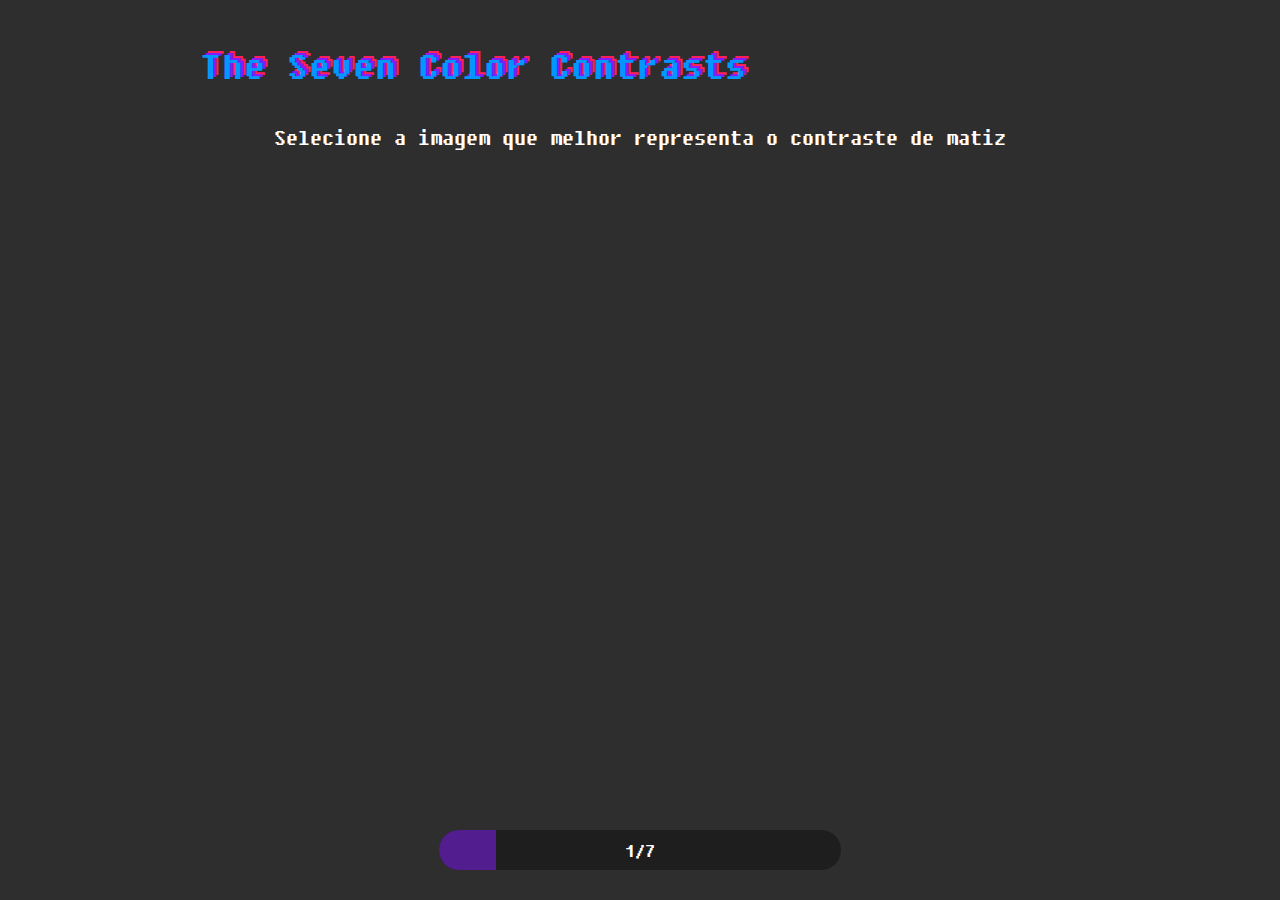
==== index.html @ 7fa82924 "up" ====
<!DOCTYPE html>
<html lang="en">

<head>
    <meta charset="UTF-8">
    <meta name="viewport" content="width=device-width, initial-scale=1.0">
    <meta http-equiv="X-UA-Compatible" content="ie=edge">
    <title>The Seven Color Contrasts</title>
    <link rel="stylesheet" href="https://use.fontawesome.com/releases/v5.8.2/css/all.css" integrity="sha384-oS3vJWv+0UjzBfQzYUhtDYW+Pj2yciDJxpsK1OYPAYjqT085Qq/1cq5FLXAZQ7Ay"
        crossorigin="anonymous">
    <link rel="stylesheet" href="main.css">
</head>

<body>
    <div class="container">
        <header>
            <div class="brand">
                <div class="blue"> The Seven Color Contrasts</div>
                <div class="shadow"> The Seven Color Contrasts</div>
                <div class="pink"> The Seven Color Contrasts</div>
            </div>
        </header>
        <div class="content">
            <div class="select">
                <h3 class="type">Selecione a imagem que melhor representa o contraste de matiz</h3>
                <div class="images">
                    <img id="image1" src="img/1_r.jpg" alt="">
                    <img id="image2" src="img/1_w.jpg" alt="">
                </div>
            </div>
            <div class="response">
                <div class="response-status">
                    <img id="response" alt="">
                    <div class="status">
                        <div class="icon">
                            <i class="fas "></i>
                        </div>
                        <span id="message"></span>
                        <!-- <i class="fas fa-check"></i> -->
                    </div>
                </div>
                <button>
                    Próximo
                </button>
            </div>

        </div>
        <footer>
            <div class="progress">
                <span>
                    1/7
                </span>
                <div class="number">
                </div>
            </div>
        </footer>
    </div>
    <script src="main.js"></script>

</body>

</html>
---- main.css ----
*{
    padding: 0;
    margin: 0;
}

@font-face {
    font-family: 'Fixedsys Excelsior 3.01';
    font-style: normal;
    font-weight: normal;
    src: local('Fixedsys Excelsior 3.01'), url('font/FSEX300.woff') format('woff');
}

.container{
    background-color: rgb(46, 46, 46);
    color: #fff;
    height: 100vh;
    width: 100wh;
    box-sizing: border-box;
}

header{
    width: 100%;
    padding: 40px 200px;
    height: 120px;
    box-sizing: border-box;
}

.brand{
    font-family: 'Fixedsys Excelsior 3.01';
    font-size:42px;
    position: relative;
}

.blue, .shadow, .pink{
    position: absolute;
}

.blue{
    z-index: 2;
    top: 4px;
    color: rgb(0, 152, 255);
}

.shadow{
    z-index: 1;
    left: 3px;
    top: 2px;
    color: rgb(133, 28, 255);
}

.pink{
    z-index: 0;
    left: 5px;
    color:rgb(255, 31, 93);
}

.content{
    text-align: center;
    box-sizing: border-box;
}

.content h3{
    font-family: 'Fixedsys Excelsior 3.01';
    font-size: 24px;
    font-weight: normal;
    padding-top: 5px;
    padding-bottom: 35px;
}

.content .select{
    display: block;
}

.content .images{
    display: flex;
    justify-content: center;
}

.content .images img{
    height: 250px;
    margin: 10px 25px;
    border-radius: 20px;
    cursor: pointer;
}

.content .response{
    display: none;
    /* display: flex; */
    justify-content: center;
    flex-direction: column;
    align-items: center;
    padding-top: 5px;
}

.content .response button{
    background-color:rgb(255, 31, 93);
    padding: 15px 20px;
    border: none;
    color: #fff;
    font-family: 'Fixedsys Excelsior 3.01';
    margin: 30px;
    font-size: 25px;
    border-radius: 8px;
    cursor: pointer;
    user-select: none;
}

.content .response .response-status{
    margin-bottom: 10px;
    position: relative;
    width: 826px; 
}

.content .response .response-status img{
    width: 450px;
    border-radius: 20px;
}

.content .response .response-status .status{
    position: absolute;
    display: flex;
    align-items: center;
    width: 210px;
    bottom: -24px;
    right: 0;
}

.content .response .response-status .status .icon{
    width: 48px;
    height: 48px;
    display: flex;
    align-items: center;
    justify-content: center;
    box-sizing: border-box;
    margin-right: 10px;
    background-color: rgb(0, 152, 255);
    border-radius: 50%;
    font-size: 30px;
}

.content .response .response-status .status span{
    font-size: 18px;
    width: 152px;
    font-family: 'Fixedsys Excelsior 3.01';
    text-align: left;
    line-height: 1.4rem;
}

footer{
    position: fixed;
    width: 100%;
    bottom: 0;
    padding: 30px;
    box-sizing: border-box;
    display: flex;
    justify-content: center;
}

footer .progress{
    position: relative;
    width: 33%;
    height: 40px;
    padding: 10px 0;
    background-color: rgb(30, 30, 30);
    text-align: center;
    font-family: 'Fixedsys Excelsior 3.01';
    font-size: 20px;
    border-radius: 20px;
    box-sizing: border-box;
}

footer .progress .number{
    border-top-left-radius: 20px;
    border-bottom-left-radius: 20px;
    display: block;
    position: absolute;
    left: 0px;
    top: 0px;
    bottom: 0px;
    width: 14.2%;
    background-color: rgb(133, 28, 255);
    opacity: 0.5;
    transition: all 0.5s ease 0s;
}
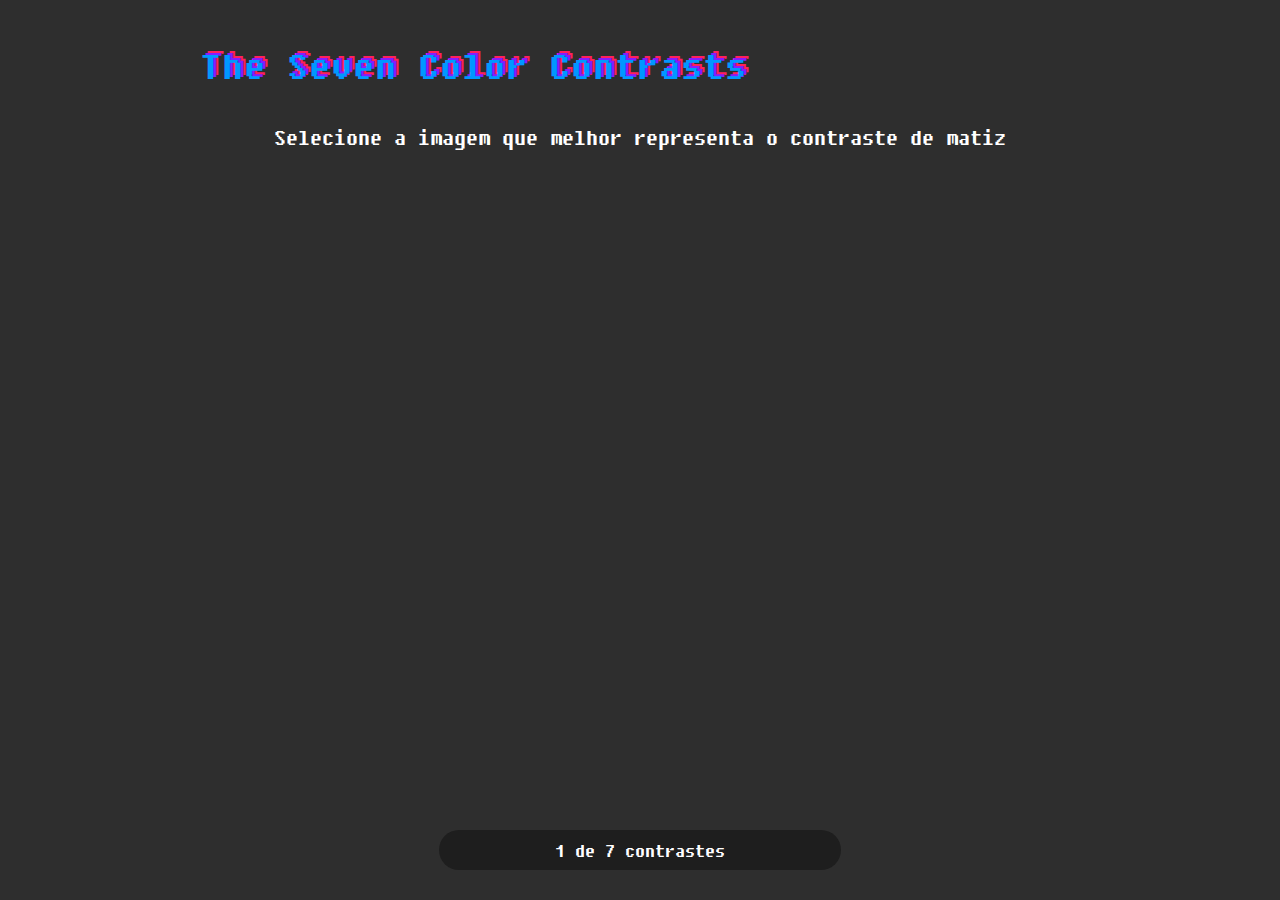
==== commit 92b06d63: "Barra de progresso" ====
--- a/index.html
+++ b/index.html
@@ -33,25 +33,27 @@
                     <img id="response" alt="">
                     <div class="status">
                         <div class="icon">
-                            <i class="fas "></i>
+                            <i class="fas fa-check"></i>
+                            <i class="fas fa-times"></i>
                         </div>
                         <span id="message"></span>
-                        <!-- <i class="fas fa-check"></i> -->
                     </div>
                 </div>
                 <button>
                     Próximo
                 </button>
             </div>
+            <div class="finish" style="display: none">
 
+            </div>
         </div>
         <footer>
             <div class="progress">
-                <span>
-                    1/7
-                </span>
                 <div class="number">
                 </div>
+                <span id="text-progress">
+                    1 de 7 contrastes
+                </span>
             </div>
         </footer>
     </div>
--- a/main.css
+++ b/main.css
@@ -177,8 +177,12 @@
     left: 0px;
     top: 0px;
     bottom: 0px;
-    width: 14.2%;
     background-color: rgb(133, 28, 255);
     opacity: 0.5;
     transition: all 0.5s ease 0s;
+}
+
+#text-progress{
+    display: block;
+    z-index: 100;
 }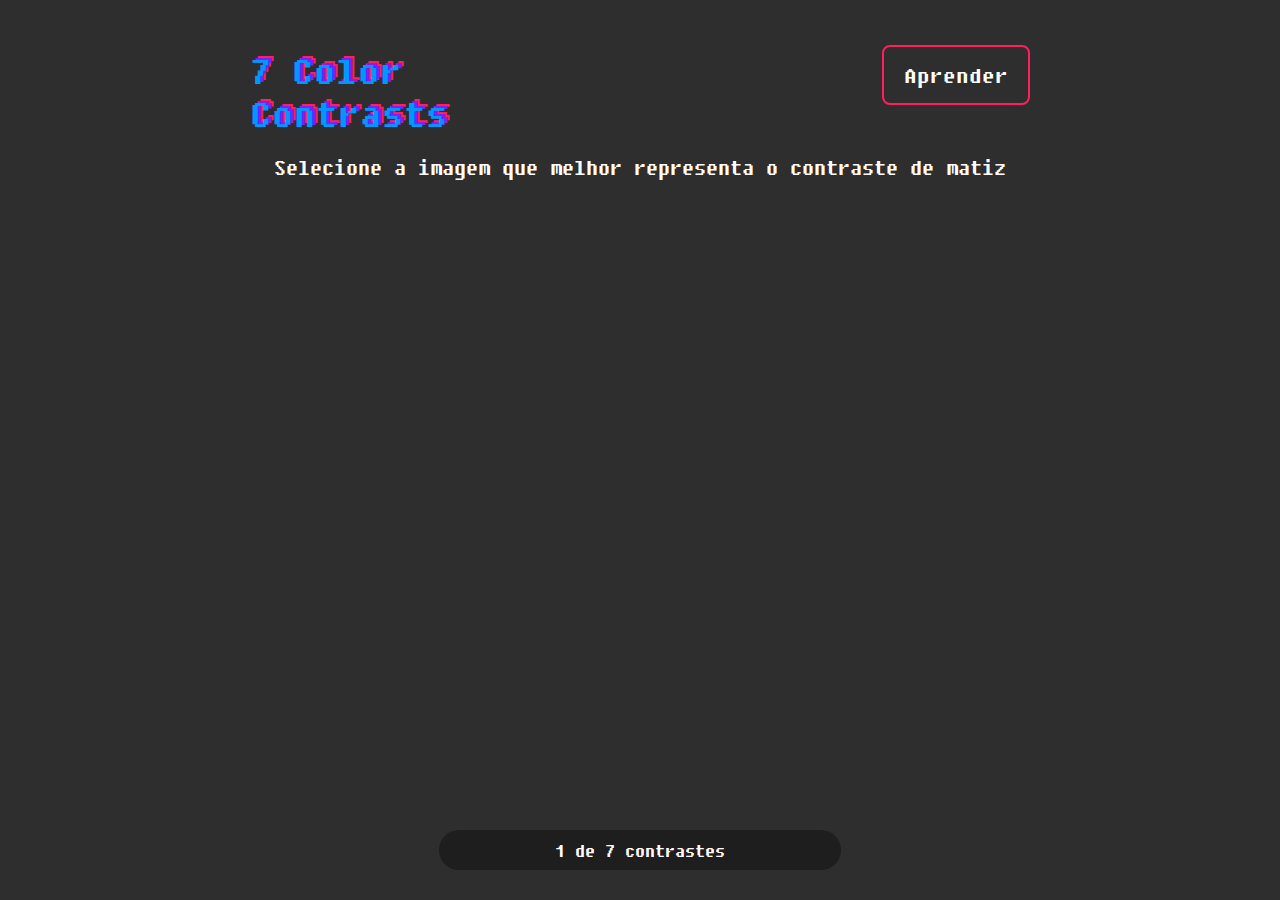
==== commit a8149ef0: "botão aprender" ====
--- a/index.html
+++ b/index.html
@@ -14,10 +14,15 @@
 <body>
     <div class="container">
         <header>
-            <div class="brand">
-                <div class="blue"> The Seven Color Contrasts</div>
-                <div class="shadow"> The Seven Color Contrasts</div>
-                <div class="pink"> The Seven Color Contrasts</div>
+            <div class="brand" onClick="document.location.reload(true)" >
+                <div class="blue"> 7 Color Contrasts</div>
+                <div class="shadow"> 7 Color Contrasts</div>
+                <div class="pink"> 7 Color Contrasts</div>
+            </div>
+            <div class="learn">
+                <button>
+                    Aprender
+                </button>
             </div>
         </header>
         <div class="content">
@@ -43,8 +48,18 @@
                     Próximo
                 </button>
             </div>
-            <div class="finish" style="display: none">
-
+            <div class="finish">
+                <h2>
+                    Concluído
+                </h2>
+                <h3>Você finalizou o jogo!</h3>
+                <p> Acertou:
+                    <span id="right"></span>
+                </p>
+                <p> Errou:
+                    <span id="wrong"></span>
+                </p>
+                <button onClick="document.location.reload(true)" >Recomeçar</button>
             </div>
         </div>
         <footer>
--- a/main.css
+++ b/main.css
@@ -18,17 +18,90 @@
     box-sizing: border-box;
 }
 
+button{
+    border: solid 2px rgb(255, 31, 93);
+    background-color: transparent;
+    padding: 15px 20px;
+    color: #fff;
+    font-family: 'Fixedsys Excelsior 3.01';
+    margin: 30px;
+    font-size: 25px;
+    border-radius: 8px;
+    cursor: pointer;
+    user-select: none;
+}
+
+button:hover{
+    animation-name: pink-button;
+    animation-iteration-count: infinite;
+    animation-duration: 0.8s;
+}
+
 header{
     width: 100%;
-    padding: 40px 200px;
-    height: 120px;
-    box-sizing: border-box;
+    padding: 50px 250px;
+    height: 150px;
+    box-sizing: border-box;
+    display: flex;
+    justify-content: space-between;
+    align-items: center;
+}
+
+header button{
+    margin: 0;
+    animation-name: pink-button;
+    animation-iteration-count: infinite;
+    animation-duration: 0.8s;
+}
+
+header button:hover{
+    border-color: rgb(133, 28, 255);
+    animation: none;
 }
 
 .brand{
     font-family: 'Fixedsys Excelsior 3.01';
     font-size:42px;
     position: relative;
+    cursor: pointer;
+    width: 370px;
+    height: 60px;
+}
+
+.brand:hover .blue{
+    animation-name: blue;
+    animation-iteration-count: infinite;
+    animation-duration: 0.8s;
+}
+
+.brand:hover .pink{
+    animation-name: pink;
+    animation-iteration-count: infinite;
+    animation-duration: 0.8s;
+}
+
+@keyframes blue{
+    50%{
+        color: rgb(255, 31, 93);
+    }100%{
+        color: rgb(0, 152, 255);
+    }
+}
+
+@keyframes pink{
+    50%{
+        color: rgb(0, 152, 255);
+    }100%{
+        color: rgb(255, 31, 93);
+    }
+}
+
+@keyframes pink-button{
+    50%{
+        border-color: rgb(0, 152, 255);
+    }100%{
+        border-color: rgb(255, 31, 93);
+    }
 }
 
 .blue, .shadow, .pink{
@@ -92,19 +165,6 @@
     padding-top: 5px;
 }
 
-.content .response button{
-    background-color:rgb(255, 31, 93);
-    padding: 15px 20px;
-    border: none;
-    color: #fff;
-    font-family: 'Fixedsys Excelsior 3.01';
-    margin: 30px;
-    font-size: 25px;
-    border-radius: 8px;
-    cursor: pointer;
-    user-select: none;
-}
-
 .content .response .response-status{
     margin-bottom: 10px;
     position: relative;
@@ -144,6 +204,38 @@
     font-family: 'Fixedsys Excelsior 3.01';
     text-align: left;
     line-height: 1.4rem;
+}
+
+.finish{
+    font-family: 'Fixedsys Excelsior 3.01';
+    display: none;
+}
+
+.finish h2{
+    font-size: 50px;
+    font-weight: normal;
+    padding-bottom: 15px;
+}
+
+.finish h3 {
+    font-size: 30px;
+    color: rgb(133, 28, 255);
+}
+
+.finish p{
+    font-size: 30px;
+}
+
+.finish span{
+    font-size: 65px;
+}
+
+#right{
+    color: green;
+}
+
+#wrong{
+    color: red;
 }
 
 footer{
@@ -161,6 +253,7 @@
     width: 33%;
     height: 40px;
     padding: 10px 0;
+    display: block;
     background-color: rgb(30, 30, 30);
     text-align: center;
     font-family: 'Fixedsys Excelsior 3.01';
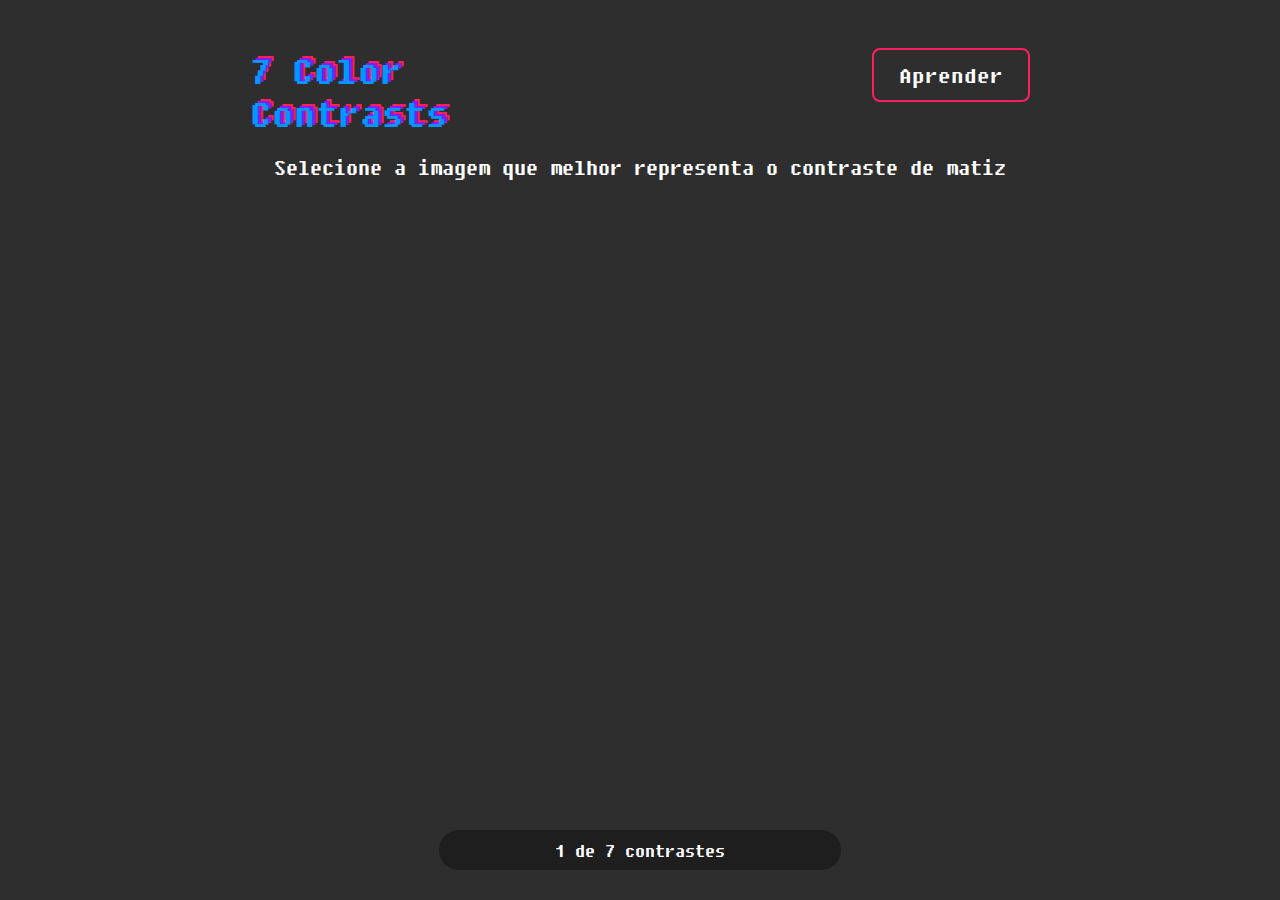
==== commit 2ae94f27: "up" ====
--- a/index.html
+++ b/index.html
@@ -5,7 +5,7 @@
     <meta charset="UTF-8">
     <meta name="viewport" content="width=device-width, initial-scale=1.0">
     <meta http-equiv="X-UA-Compatible" content="ie=edge">
-    <title>The Seven Color Contrasts</title>
+    <title>7 Color Contrasts</title>
     <link rel="stylesheet" href="https://use.fontawesome.com/releases/v5.8.2/css/all.css" integrity="sha384-oS3vJWv+0UjzBfQzYUhtDYW+Pj2yciDJxpsK1OYPAYjqT085Qq/1cq5FLXAZQ7Ay"
         crossorigin="anonymous">
     <link rel="stylesheet" href="main.css">
@@ -20,7 +20,7 @@
                 <div class="pink"> 7 Color Contrasts</div>
             </div>
             <div class="learn">
-                <button>
+                <button onclick="window.location='learn/learn.html';">
                     Aprender
                 </button>
             </div>
@@ -44,7 +44,7 @@
                         <span id="message"></span>
                     </div>
                 </div>
-                <button>
+                <button id="next">
                     Próximo
                 </button>
             </div>
--- a/main.css
+++ b/main.css
@@ -21,7 +21,7 @@
 button{
     border: solid 2px rgb(255, 31, 93);
     background-color: transparent;
-    padding: 15px 20px;
+    padding: 12px 25px;
     color: #fff;
     font-family: 'Fixedsys Excelsior 3.01';
     margin: 30px;
@@ -231,11 +231,11 @@
 }
 
 #right{
-    color: green;
+    color: #0f9d58;
 }
 
 #wrong{
-    color: red;
+    color: #db4437;
 }
 
 footer{
